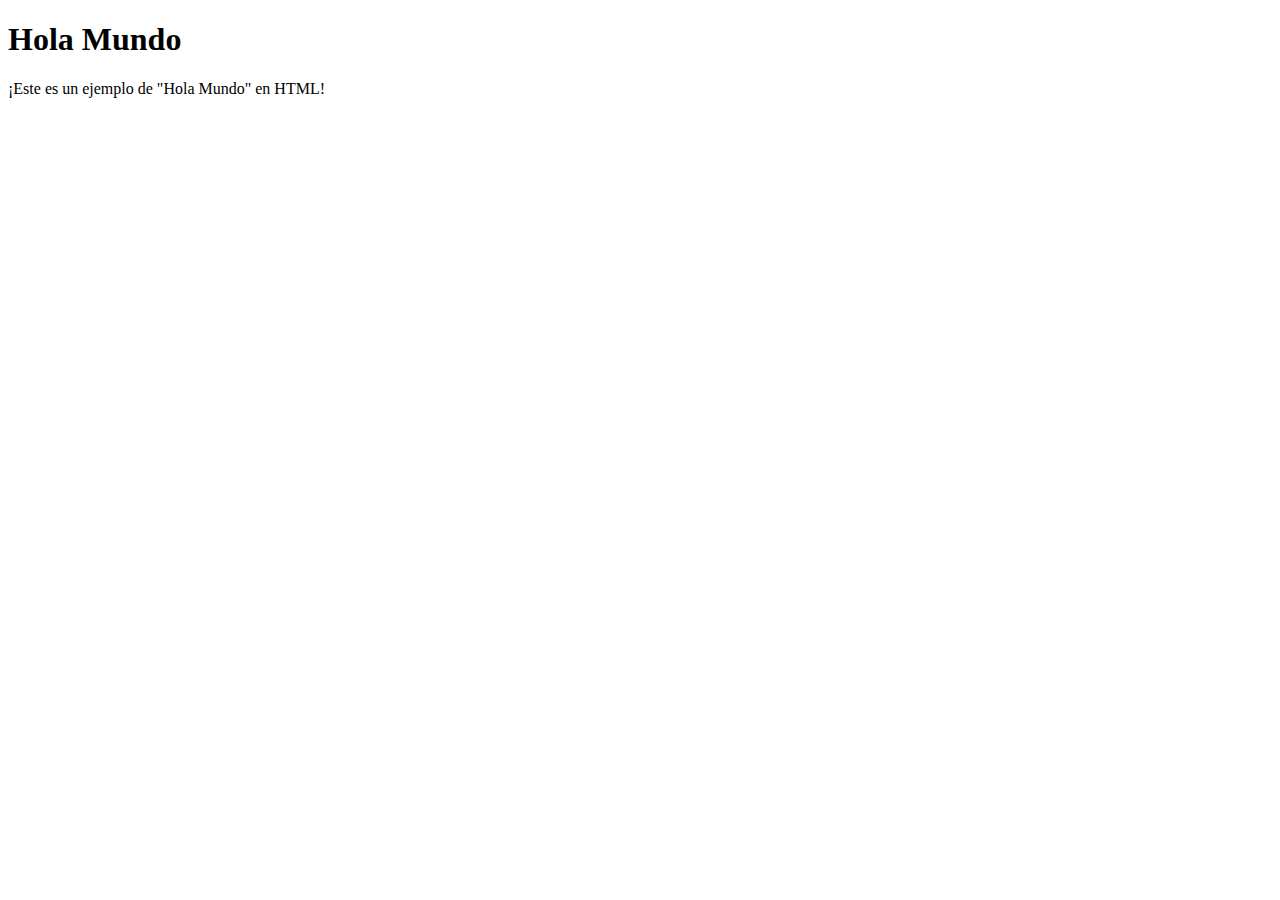
==== index.html @ 3da1f98a "Esto es una prueba" ====
<!DOCTYPE html>
<html lang="es">
<head>
    <meta charset="UTF-8">
    <meta name="viewport" content="width=device-width, initial-scale=1.0">
    <title>Hola Mundo</title>
</head>
<body>
    <h1>Hola Mundo</h1>
    <p>¡Este es un ejemplo de "Hola Mundo" en HTML!</p>
</body>
</html>
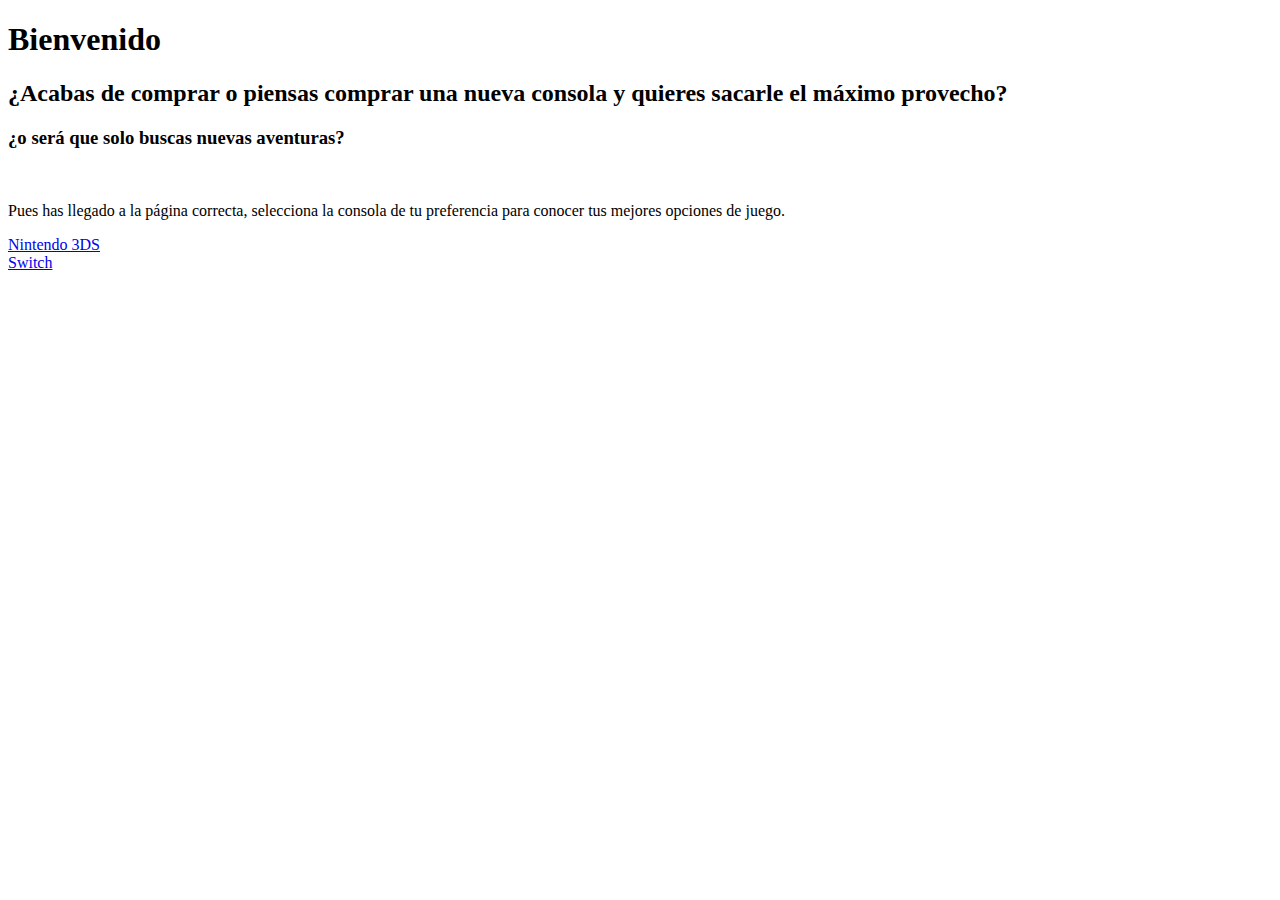
==== commit c52f92da: "Primera actualizacion seria" ====
--- a/index.html
+++ b/index.html
@@ -2,11 +2,16 @@
 <html lang="es">
 <head>
     <meta charset="UTF-8">
-    <meta name="viewport" content="width=device-width, initial-scale=1.0">
-    <title>Hola Mundo</title>
+    <title>Inicio</title>
 </head>
 <body>
-    <h1>Hola Mundo</h1>
-    <p>¡Este es un ejemplo de "Hola Mundo" en HTML!</p>
+    <h1>Bienvenido</h1>
+    <h2>¿Acabas de comprar o piensas comprar una nueva consola y quieres sacarle el máximo provecho?</h2>
+    <h3>¿o será que solo buscas nuevas aventuras?</h3>
+    <br>
+    <p>Pues has llegado a la página correcta, selecciona la consola de tu preferencia para conocer tus mejores opciones de juego.</p>
+    <a href="boceto3ds.html">Nintendo 3DS</a>
+    <br>
+    <a href="bocetoswitch.html">Switch</a>
 </body>
 </html>
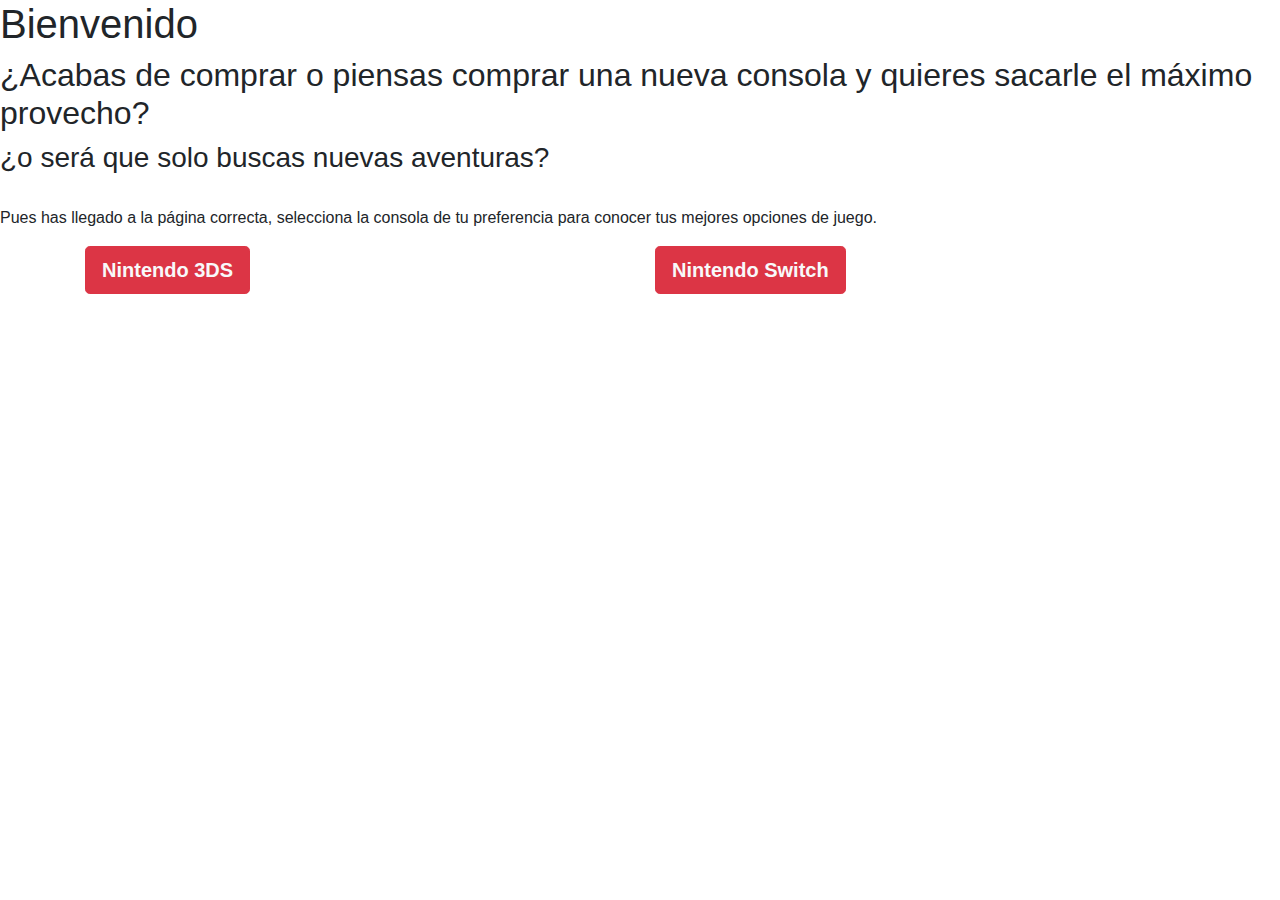
==== commit 75c843b3: "Segunda Actualizacion, ahora con Bootstrap" ====
--- a/index.html
+++ b/index.html
@@ -3,6 +3,7 @@
 <head>
     <meta charset="UTF-8">
     <title>Inicio</title>
+    <link rel="stylesheet" href="https://maxcdn.bootstrapcdn.com/bootstrap/4.5.2/css/bootstrap.min.css">
 </head>
 <body>
     <h1>Bienvenido</h1>
@@ -10,8 +11,25 @@
     <h3>¿o será que solo buscas nuevas aventuras?</h3>
     <br>
     <p>Pues has llegado a la página correcta, selecciona la consola de tu preferencia para conocer tus mejores opciones de juego.</p>
-    <a href="boceto3ds.html">Nintendo 3DS</a>
+    <!--<a href="boceto3ds.html">Nintendo 3DS</a>
     <br>
-    <a href="bocetoswitch.html">Switch</a>
+    <a href="bocetoswitch.html">Switch</a>-->
+
+    <div class="container">
+        <div class="row justify-content-start">
+            <div class="col-md-6">
+                <a href="boceto3ds.html" class="btn btn-danger m-0 text-light font-weight-bold btn-lg">Nintendo 3DS</a>
+            </div>
+            <div class="col-md-6">
+                <a href="bocetoswitch.html" class="btn btn-danger m-0 text-light font-weight-bold btn-lg">Nintendo Switch</a>
+            </div>
+        </div>
+    </div>
+    
+    
+
+<script src="https://ajax.googleapis.com/ajax/libs/jquery/3.5.1/jquery.min.js"></script>
+<script src="https://cdnjs.cloudflare.com/ajax/libs/popper.js/1.16.0/umd/popper.min.js"></script>
+<script src="https://maxcdn.bootstrapcdn.com/bootstrap/4.5.2/js/bootstrap.min.js"></script>
 </body>
 </html>
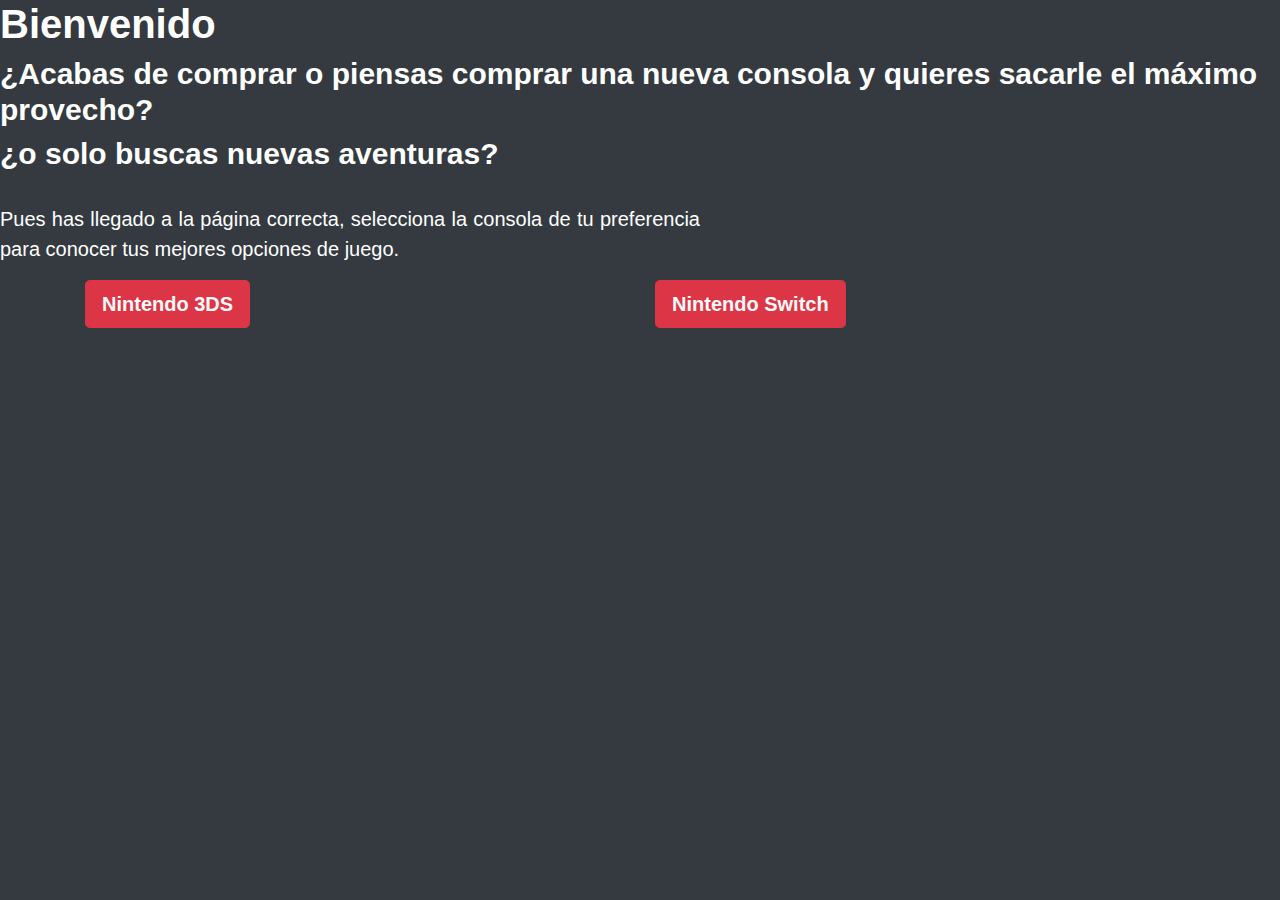
==== commit 13d5175f: "Se ajustaron las imagenes y texto con bootstrap y css" ====
--- a/index.html
+++ b/index.html
@@ -4,16 +4,18 @@
     <meta charset="UTF-8">
     <title>Inicio</title>
     <link rel="stylesheet" href="https://maxcdn.bootstrapcdn.com/bootstrap/4.5.2/css/bootstrap.min.css">
+    <link rel="stylesheet" href="estilo.css">
 </head>
-<body>
-    <h1>Bienvenido</h1>
+<body class="bg-dark">
+    <header>
+        <h1>Bienvenido</h1>
+    </header>
+
+
     <h2>¿Acabas de comprar o piensas comprar una nueva consola y quieres sacarle el máximo provecho?</h2>
-    <h3>¿o será que solo buscas nuevas aventuras?</h3>
+    <h3>¿o solo buscas nuevas aventuras?</h3>
     <br>
     <p>Pues has llegado a la página correcta, selecciona la consola de tu preferencia para conocer tus mejores opciones de juego.</p>
-    <!--<a href="boceto3ds.html">Nintendo 3DS</a>
-    <br>
-    <a href="bocetoswitch.html">Switch</a>-->
 
     <div class="container">
         <div class="row justify-content-start">
--- a/estilo.css
+++ b/estilo.css
@@ -0,0 +1,19 @@
+h1 {
+    color: rgb(255, 255, 255);
+    font-size: 40px;
+    font-weight: bold;
+}
+
+h2, h3 {
+    color: rgb(255, 255, 255);
+    font-weight: bold;
+    font-size: 30px;
+}
+
+p {
+    color: rgb(255, 255, 255);
+    font-size: 20px;
+    font-weight:normal;
+    text-align:justify;
+    width: 700px;
+}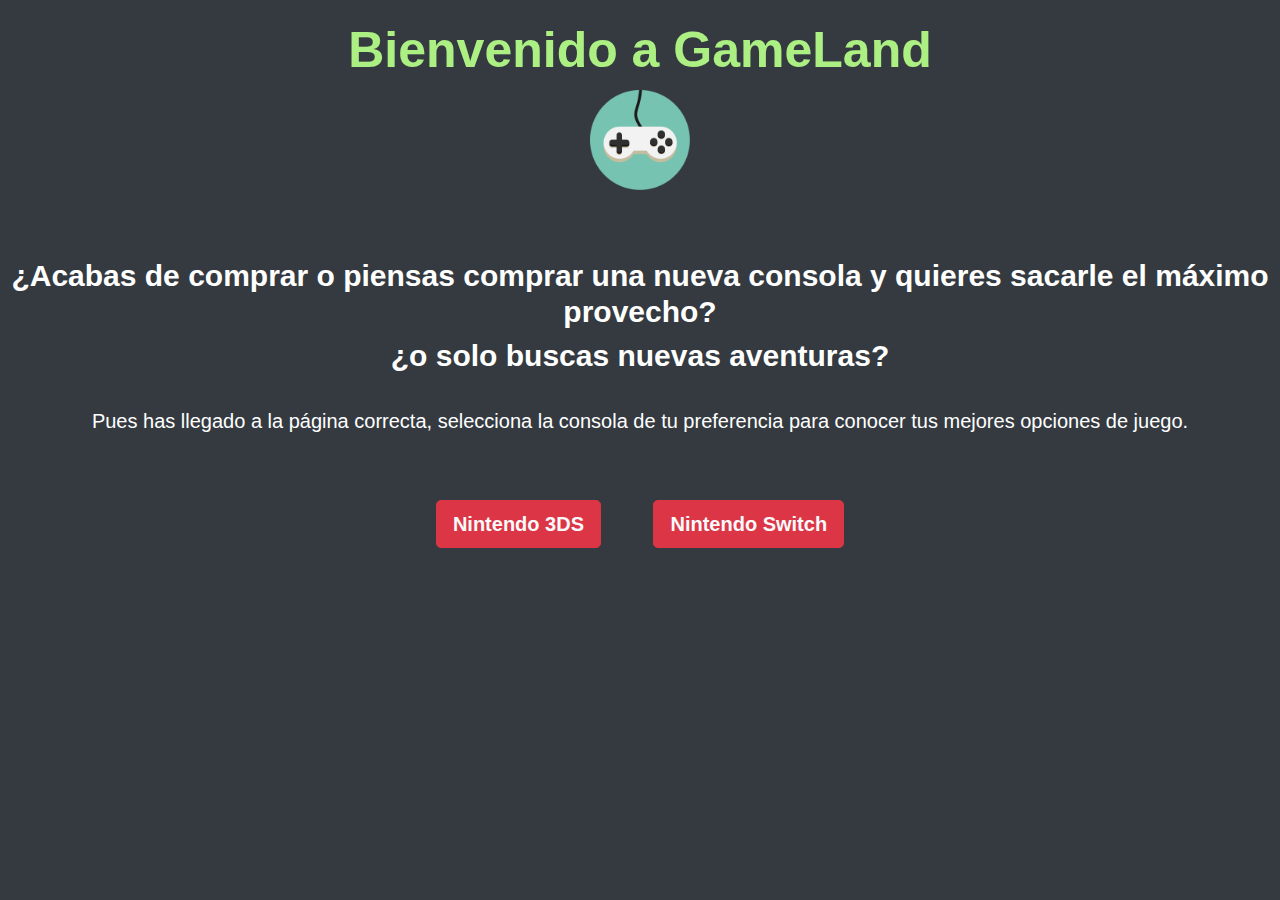
==== commit 443f2d3b: "Cambios finales, en botones y el css" ====
--- a/index.html
+++ b/index.html
@@ -7,23 +7,26 @@
     <link rel="stylesheet" href="estilo.css">
 </head>
 <body class="bg-dark">
-    <header>
-        <h1>Bienvenido</h1>
+    <header class="header">
+        <h1 class="header-title">Bienvenido a GameLand</h1>
+        <img src="controller.png" alt="Logo de la página" class="header-logo">
     </header>
+    
 
-
+    <br>
+    <br>
     <h2>¿Acabas de comprar o piensas comprar una nueva consola y quieres sacarle el máximo provecho?</h2>
     <h3>¿o solo buscas nuevas aventuras?</h3>
     <br>
-    <p>Pues has llegado a la página correcta, selecciona la consola de tu preferencia para conocer tus mejores opciones de juego.</p>
+    <p class="paragraph">Pues has llegado a la página correcta, selecciona la consola de tu preferencia para conocer tus mejores opciones de juego.</p>
 
+    <br>
+    <br>
     <div class="container">
-        <div class="row justify-content-start">
-            <div class="col-md-6">
-                <a href="boceto3ds.html" class="btn btn-danger m-0 text-light font-weight-bold btn-lg">Nintendo 3DS</a>
-            </div>
-            <div class="col-md-6">
-                <a href="bocetoswitch.html" class="btn btn-danger m-0 text-light font-weight-bold btn-lg">Nintendo Switch</a>
+        <div class="row">
+            <div class="col-md-12 text-center">
+                <a href="boceto3ds.html" class="btn btn-danger m-0 text-light font-weight-bold btn-lg mx-4">Nintendo 3DS</a>
+                <a href="bocetoswitch.html" class="btn btn-danger m-0 text-light font-weight-bold btn-lg mx-4">Nintendo Switch</a>
             </div>
         </div>
     </div>
--- a/estilo.css
+++ b/estilo.css
@@ -8,6 +8,7 @@
     color: rgb(255, 255, 255);
     font-weight: bold;
     font-size: 30px;
+    text-align: center;
 }
 
 p {
@@ -16,4 +17,27 @@
     font-weight:normal;
     text-align:justify;
     width: 700px;
-}+}
+
+.header {
+    padding: 20px;
+    text-align: center;
+}
+
+.header-title {
+    color: rgb(172, 239, 131);
+    font-size: 50px;
+    margin-bottom: 10px;
+}
+
+.header-logo {
+    width: 100px;
+    height: auto;
+    display: block;
+    margin: 0 auto;
+}
+
+.paragraph{
+    text-align: center;
+    width: auto;
+}
